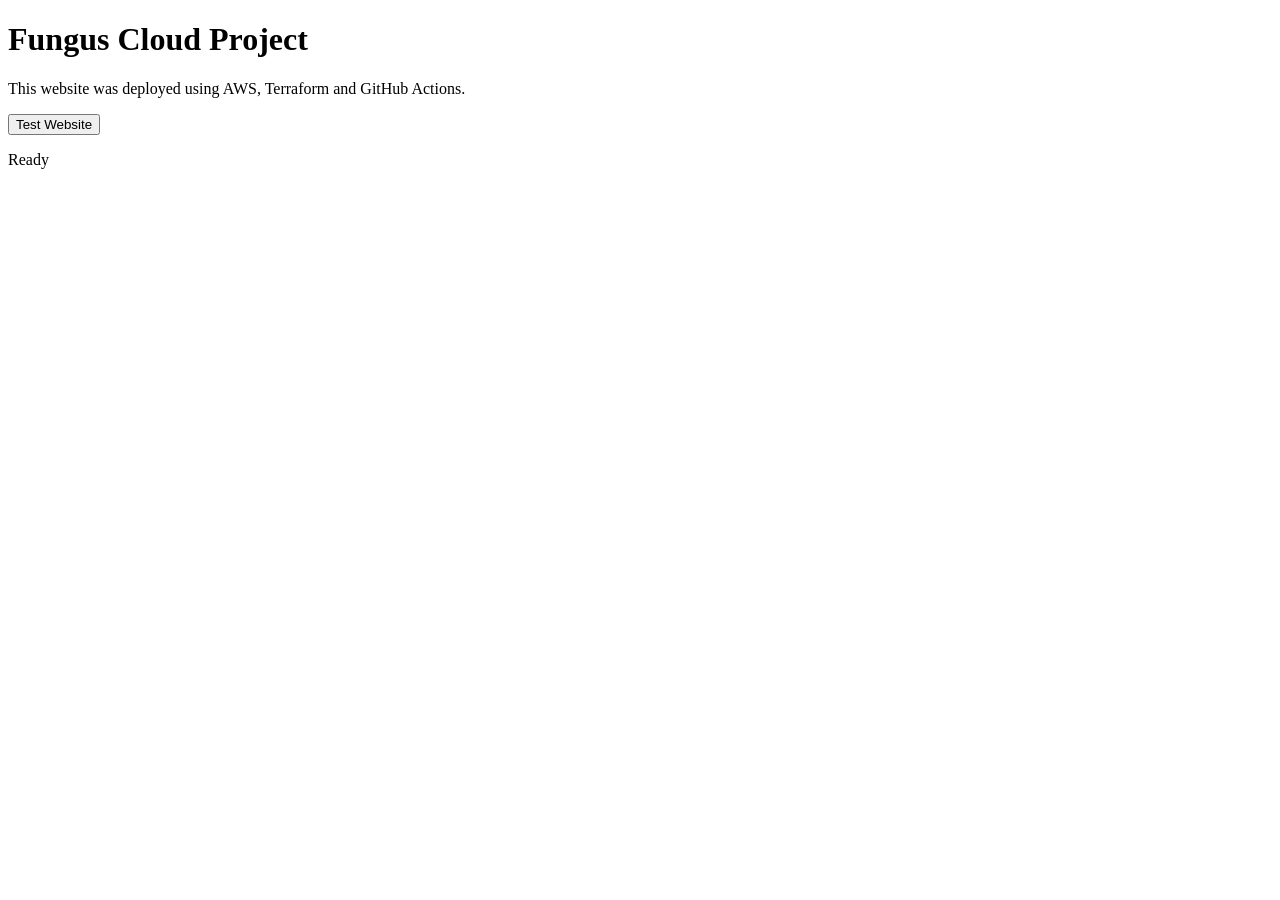
==== app/index.html @ e5a40221 "Create index.html" ====
<!DOCTYPE html>
<html lang="en">
<head>
    <meta charset="UTF-8">
    <meta name="viewport" content="width=device-width, initial-scale=1.0">
    <title>Fungus Cloud Project</title>
    <link rel="stylesheet" href="style.css">
</head>

<body>

    <h1>Fungus Cloud Project</h1>

    <p>
        This website was deployed using AWS,
        Terraform and GitHub Actions.
    </p>

    <button onclick="changeMessage()">Test Website</button>

    <p id="message">Ready</p>

    <script src="script.js"></script>

</body>
</html>
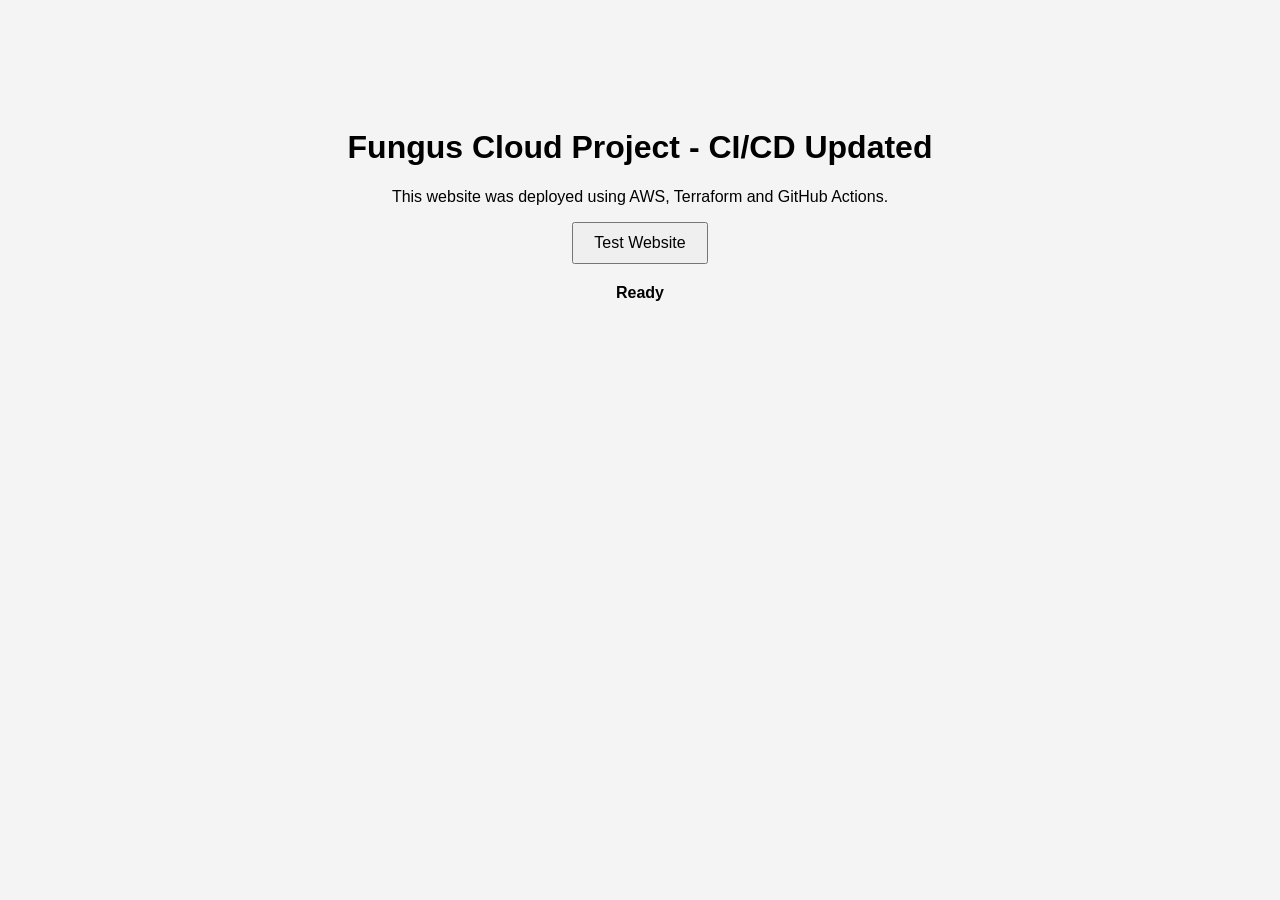
==== commit bfab413e: "Test automatic deployment" ====
--- a/app/index.html
+++ b/app/index.html
@@ -9,7 +9,7 @@
 
 <body>
 
-    <h1>Fungus Cloud Project</h1>
+    <h1>Fungus Cloud Project - CI/CD Updated</h1>
 
     <p>
         This website was deployed using AWS,
--- a/app/style.css
+++ b/app/style.css
@@ -0,0 +1,25 @@
+body {
+    font-family: Arial, sans-serif;
+    background-color: #f4f4f4;
+    text-align: center;
+    padding-top: 100px;
+}
+
+.container {
+    background-color: white;
+    width: 500px;
+    margin: auto;
+    padding: 40px;
+    border-radius: 10px;
+}
+
+button {
+    padding: 10px 20px;
+    font-size: 16px;
+    cursor: pointer;
+}
+
+#message {
+    margin-top: 20px;
+    font-weight: bold;
+}
